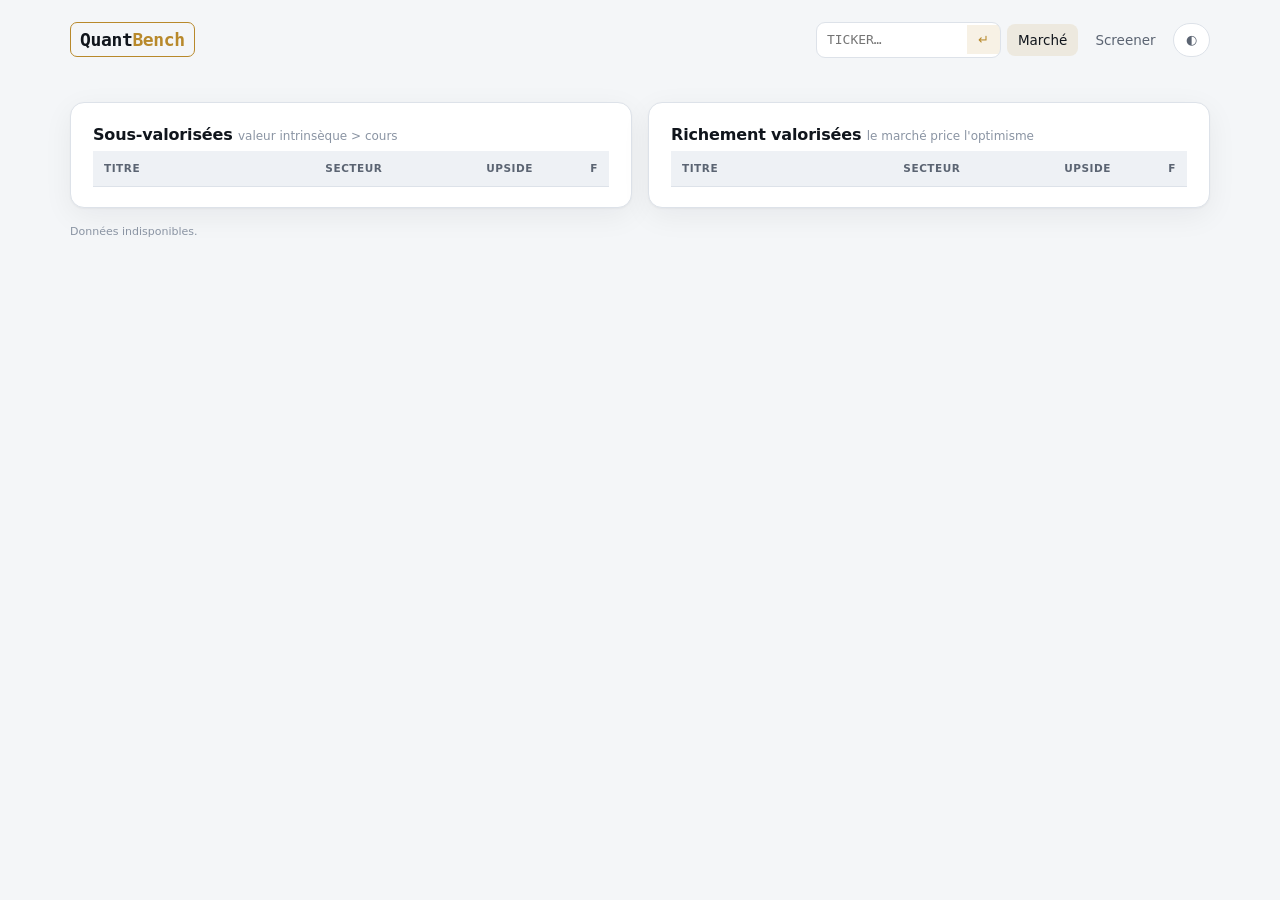
==== app/index.html @ 0b735e2a "Refonte pro : recherche universelle, projection 20 ans, cône court terme, activité, résumé résultats" ====
<!doctype html>
<html lang="fr">
<head>
<meta charset="utf-8">
<meta name="viewport" content="width=device-width, initial-scale=1">
<title>QuantBench — Valorisation intrinsèque du NASDAQ</title>
<meta name="description" content="Valorisation intrinsèque, forensique et sentiment — screener pro gratuit du NASDAQ.">
<link rel="icon" href="data:image/svg+xml,<svg xmlns='http://www.w3.org/2000/svg' viewBox='0 0 100 100'><text y='.9em' font-size='90'>📈</text></svg>">
<link rel="stylesheet" href="assets/style.css">
</head>
<body>
<div class="wrap">
  <nav class="nav">
    <div class="brand"><span class="mark">Quant<b>Bench</b></span></div>
    <div class="navlinks">
      <div class="search"><input id="tickerSearch" list="tickerList" placeholder="ticker…" autocomplete="off" spellcheck="false"><button id="searchGo" type="button">↵</button></div>
      <datalist id="tickerList"></datalist>
      <a href="index.html" class="active">Marché</a>
      <a href="screener.html">Screener</a>
      <button class="toggle" id="themeBtn" type="button">◐</button>
    </div>
  </nav>

  <div class="grid g4" id="stats" style="margin-bottom:18px"></div>

  <div class="pcards">
    <div class="card" style="margin-bottom:0">
      <h2>Sous-valorisées <span class="sub">valeur intrinsèque &gt; cours</span></h2>
      <div class="tableScroll"><table><thead><tr><th>Titre</th><th>Secteur</th><th>Upside</th><th>F</th></tr></thead><tbody id="up"></tbody></table></div>
    </div>
    <div class="card" style="margin-bottom:0">
      <h2>Richement valorisées <span class="sub">le marché price l'optimisme</span></h2>
      <div class="tableScroll"><table><thead><tr><th>Titre</th><th>Secteur</th><th>Upside</th><th>F</th></tr></thead><tbody id="down"></tbody></table></div>
    </div>
  </div>

  <p class="mini" id="disc" style="margin-top:16px"></p>
</div>

<script src="assets/app.js"></script>
<script>
function row(r){
  const cls=(r.upside||0)>=0?'pos':'neg';
  return `<tr onclick="location.href='stock.html?t=${r.ticker}'">
    <td><span class="tk-cell">${r.ticker}</span></td>
    <td><span class="pill">${(r.sector||'—')}</span></td>
    <td class="num ${cls}" style="font-weight:600">${QB.pct(r.upside)}</td>
    <td class="num">${r.piotroski==null?'—':r.piotroski}</td></tr>`;
}
(async()=>{
  QB.initTheme(); QB.mountSearch();
  let d; try{ d=await (await fetch('us/_screener.json',{cache:'no-store'})).json(); }
  catch(e){ document.getElementById('disc').textContent='Données indisponibles.'; return; }
  const rows=d.rows||[];
  const uv=rows.filter(r=>r.upside>0).length;
  const meds=rows.map(r=>r.upside).filter(v=>v!=null).sort((a,b)=>a-b);
  const med=meds.length?meds[Math.floor(meds.length/2)]:0;
  document.getElementById('stats').innerHTML=[
    ['Titres couverts',d.n_ok],['Sous-valorisés',`${uv}/${d.n_ok}`],
    ['Upside médian',QB.pct(med)],['MàJ',d.updated||'—']
  ].map(([k,v])=>`<div class="tile"><div class="k">${k}</div><div class="v" style="font-size:${String(v).length>10?'14px':'22px'}">${v}</div></div>`).join('');
  document.getElementById('up').innerHTML=rows.filter(r=>r.upside!=null).slice(0,15).map(row).join('');
  document.getElementById('down').innerHTML=rows.filter(r=>r.upside!=null).slice(-12).reverse().map(row).join('');
  document.getElementById('disc').innerHTML=`${d.n_ok} titres NASDAQ · valorisation routée (Damodaran) + forensique + sentiment · données SEC + marché, USD · éducatif, pas un conseil.`;
})();
</script>
</body>
</html>
---- app/assets/style.css ----
:root{
  --bg:#f4f6f8; --surface:#fff; --surface-2:#eef1f5; --border:#dde2e9;
  --ink:#10151c; --muted:#5b6472; --faint:#8a94a3;
  --accent:#b8892b; --accent-soft:rgba(184,137,43,.12);
  --pos:#1f8a5b; --pos-soft:rgba(31,138,91,.14); --neg:#cf4a41; --neg-soft:rgba(207,74,65,.13);
  --neutral:#8a94a3;
  --shadow:0 1px 2px rgba(16,21,28,.04),0 8px 30px rgba(16,21,28,.06);
  --mono:ui-monospace,"Cascadia Code","Segoe UI Mono","SF Mono",Consolas,monospace;
  --sans:-apple-system,"Segoe UI",system-ui,Roboto,"Helvetica Neue",sans-serif;
}
@media (prefers-color-scheme:dark){:root{
  --bg:#0d1117;--surface:#161b22;--surface-2:#1c232d;--border:#262d38;
  --ink:#e8ecf2;--muted:#9aa5b4;--faint:#6b7482;--accent:#d0a84e;--accent-soft:rgba(208,168,78,.15);
  --pos:#3fb880;--pos-soft:rgba(63,184,128,.15);--neg:#e06b62;--neg-soft:rgba(224,107,98,.15);--neutral:#6b7482;
  --shadow:0 1px 2px rgba(0,0,0,.3),0 8px 30px rgba(0,0,0,.35);}}
:root[data-theme=light]{color-scheme:light;--bg:#f4f6f8;--surface:#fff;--surface-2:#eef1f5;--border:#dde2e9;--ink:#10151c;--muted:#5b6472;--faint:#8a94a3;--accent:#b8892b;--accent-soft:rgba(184,137,43,.12);--pos:#1f8a5b;--pos-soft:rgba(31,138,91,.14);--neg:#cf4a41;--neg-soft:rgba(207,74,65,.13);--neutral:#8a94a3;}
:root[data-theme=dark]{color-scheme:dark;--bg:#0d1117;--surface:#161b22;--surface-2:#1c232d;--border:#262d38;--ink:#e8ecf2;--muted:#9aa5b4;--faint:#6b7482;--accent:#d0a84e;--accent-soft:rgba(208,168,78,.15);--pos:#3fb880;--pos-soft:rgba(63,184,128,.15);--neg:#e06b62;--neg-soft:rgba(224,107,98,.15);--neutral:#6b7482;}

*{box-sizing:border-box}
body{margin:0;background:var(--bg);color:var(--ink);font-family:var(--sans);line-height:1.5;-webkit-font-smoothing:antialiased}
a{color:var(--accent);text-decoration:none}
a:hover{text-decoration:underline}
.wrap{max-width:1180px;margin:0 auto;padding:22px 20px 70px}
.mono{font-family:var(--mono);font-variant-numeric:tabular-nums}

/* top nav */
.nav{display:flex;align-items:center;justify-content:space-between;gap:16px;margin-bottom:26px;flex-wrap:wrap}
.brand{display:flex;align-items:baseline;gap:10px}
.brand .mark{font-family:var(--mono);font-weight:700;font-size:18px;letter-spacing:-.02em;padding:3px 9px;border:1.5px solid var(--accent);border-radius:7px;color:var(--ink)}
.brand .mark b{color:var(--accent)}
.brand .tag{color:var(--muted);font-size:12.5px}
.navlinks{display:flex;gap:6px;align-items:center}
.navlinks a{color:var(--muted);font-size:13.5px;padding:6px 11px;border-radius:8px}
.navlinks a:hover{background:var(--surface-2);text-decoration:none;color:var(--ink)}
.navlinks a.active{color:var(--ink);background:var(--accent-soft)}
.toggle{font:inherit;font-size:13px;color:var(--muted);background:var(--surface);border:1px solid var(--border);border-radius:999px;padding:6px 12px;cursor:pointer}
.toggle:hover{border-color:var(--accent);color:var(--ink)}

/* headings */
h1{font-size:26px;letter-spacing:-.02em;margin:0 0 6px;text-wrap:balance}
h2{font-size:16px;letter-spacing:-.01em;margin:0 0 4px}
.eyebrow{font-size:11px;text-transform:uppercase;letter-spacing:.1em;color:var(--accent);font-weight:600;margin-bottom:6px}
.lede{color:var(--muted);font-size:14px;max-width:80ch;margin:0 0 18px}
.lede b{color:var(--ink)}

/* cards & grid */
.card{background:var(--surface);border:1px solid var(--border);border-radius:14px;box-shadow:var(--shadow);padding:20px 22px;margin-bottom:20px}
.card>.desc{color:var(--muted);font-size:13px;margin:0 0 14px}
.grid{display:grid;gap:16px}
.g3{grid-template-columns:repeat(3,1fr)}
.g4{grid-template-columns:repeat(4,1fr)}
@media(max-width:760px){.g3,.g4{grid-template-columns:1fr 1fr}}
@media(max-width:480px){.g3,.g4{grid-template-columns:1fr}}

/* stat tiles */
.tile{background:var(--surface);border:1px solid var(--border);border-radius:12px;padding:14px 16px}
.tile .k{font-size:10.5px;text-transform:uppercase;letter-spacing:.05em;color:var(--faint)}
.tile .v{font-family:var(--mono);font-variant-numeric:tabular-nums;font-size:22px;font-weight:700;margin-top:3px}
.tile .s{font-size:11px;color:var(--faint);margin-top:2px}

/* opportunity cards (dashboard) */
.opps{display:grid;grid-template-columns:repeat(auto-fill,minmax(230px,1fr));gap:14px}
.opp{background:var(--surface);border:1px solid var(--border);border-radius:12px;padding:15px 16px;box-shadow:var(--shadow);display:block}
.opp:hover{border-color:var(--accent);text-decoration:none}
.opp .tk{font-family:var(--mono);font-weight:700;font-size:16px;color:var(--ink)}
.opp .nm{color:var(--muted);font-size:12px;margin-bottom:8px;white-space:nowrap;overflow:hidden;text-overflow:ellipsis}
.opp .up{font-family:var(--mono);font-size:20px;font-weight:700}
.opp .meta{font-size:11.5px;color:var(--faint);margin-top:6px}
.up.pos{color:var(--pos)} .up.neg{color:var(--neg)}

/* tables */
.tableScroll{overflow-x:auto}
table{width:100%;border-collapse:collapse;font-size:13.5px}
th,td{padding:10px 11px;text-align:right;border-bottom:1px solid var(--border);white-space:nowrap}
th:first-child,td:first-child{text-align:left}
thead th{position:sticky;top:0;background:var(--surface-2);font-size:10.5px;text-transform:uppercase;letter-spacing:.05em;color:var(--muted);font-weight:600;cursor:pointer;user-select:none}
thead th:hover{color:var(--ink)}
tbody tr:hover{background:var(--accent-soft)}
tbody tr{cursor:pointer}
td.num{font-family:var(--mono);font-variant-numeric:tabular-nums}
.tk-cell{font-family:var(--mono);font-weight:700;color:var(--ink)}

/* badges */
.badge{display:inline-block;font-size:11px;font-weight:600;padding:2px 8px;border-radius:999px;border:1px solid transparent}
.badge.positive{color:var(--pos);background:var(--pos-soft);border-color:var(--pos)}
.badge.negative{color:var(--neg);background:var(--neg-soft);border-color:var(--neg)}
.badge.neutral{color:var(--muted);background:var(--surface-2);border-color:var(--border)}
.pill{display:inline-block;font-size:11px;padding:2px 8px;border-radius:6px;background:var(--surface-2);color:var(--muted);border:1px solid var(--border)}
.pill.flag{color:var(--neg);border-color:var(--neg);background:var(--neg-soft)}
.pill.good{color:var(--pos);border-color:var(--pos);background:var(--pos-soft)}

/* filters (screener) */
.filters{display:grid;grid-template-columns:repeat(auto-fit,minmax(150px,1fr));gap:12px;margin-bottom:16px}
.field{display:flex;flex-direction:column;gap:4px}
.field label{font-size:10.5px;text-transform:uppercase;letter-spacing:.05em;color:var(--faint)}
.field input,.field select{font:inherit;font-size:13px;padding:7px 9px;border:1px solid var(--border);border-radius:8px;background:var(--surface);color:var(--ink)}
.field input:focus,.field select:focus{outline:2px solid var(--accent);outline-offset:1px}
.rangewrap{display:flex;align-items:center;gap:6px}
.rangewrap input{width:100%}

/* upside bar */
.ubar{position:relative;width:80px;height:8px;background:var(--surface-2);border-radius:4px;display:inline-block;vertical-align:middle}
.ubar .mid{position:absolute;left:50%;top:-2px;bottom:-2px;width:1px;background:var(--faint);opacity:.6}
.ubar i{position:absolute;top:0;height:100%;border-radius:4px}

/* profile */
.phead{display:flex;flex-wrap:wrap;align-items:flex-end;justify-content:space-between;gap:14px;margin-bottom:18px}
.phead .px{text-align:right}
.verdict{display:grid;grid-template-columns:1.4fr 1fr 1fr;gap:1px;background:var(--border);border:1px solid var(--border);border-radius:14px;overflow:hidden;box-shadow:var(--shadow);margin-bottom:20px}
@media(max-width:680px){.verdict{grid-template-columns:1fr}}
.vcell{background:var(--surface);padding:18px 20px}
.vcell .k{font-size:10.5px;text-transform:uppercase;letter-spacing:.06em;color:var(--faint);margin-bottom:7px}
.vcell .big{font-family:var(--mono);font-size:30px;font-weight:700;letter-spacing:-.02em;line-height:1}
.vcell .note{font-size:12px;color:var(--muted);margin-top:7px}
.newslist{display:flex;flex-direction:column;gap:0}
.newsitem{display:flex;gap:11px;align-items:flex-start;padding:11px 0;border-bottom:1px solid var(--border)}
.newsitem:last-child{border-bottom:none}
.newsitem .t{font-size:13.5px}
.newsitem .src{font-size:11px;color:var(--faint);margin-top:2px}
.flagitem{padding:9px 0;border-bottom:1px solid var(--border);font-size:13px;display:flex;gap:9px;align-items:flex-start}
.flagitem:last-child{border-bottom:none}
.disclaimer{font-size:12px;color:var(--faint);margin-top:16px;border-top:1px solid var(--border);padding-top:14px;text-wrap:pretty}
.loading{color:var(--muted);font-size:14px;padding:40px 0;text-align:center}
.spark{display:block}
.confbadge{font-size:10.5px;text-transform:uppercase;letter-spacing:.04em}

/* recherche dans la nav */
.search{display:flex;align-items:center;gap:0;background:var(--surface);border:1px solid var(--border);border-radius:9px;overflow:hidden}
.search:focus-within{border-color:var(--accent)}
.search input{font:inherit;font-size:13px;font-family:var(--mono);width:150px;padding:7px 10px;border:0;background:transparent;color:var(--ink);text-transform:uppercase}
.search input:focus{outline:none}
.search button{border:0;background:var(--accent-soft);color:var(--accent);padding:7px 11px;cursor:pointer;font-size:13px}
.search button:hover{background:var(--accent);color:#fff}
@media(max-width:620px){.search input{width:96px}}

/* graphiques */
svg.chart{width:100%;height:auto;display:block}
.chart .ax{fill:var(--faint);font-size:10px;font-family:var(--mono)}
.muted{color:var(--muted)}

/* grille de cartes profil (pro, dense) */
.pcards{display:grid;grid-template-columns:1fr 1fr;gap:16px}
@media(max-width:820px){.pcards{grid-template-columns:1fr}}
.pcards .card{margin-bottom:0}
.card.span2{grid-column:1/-1}
.kv{display:grid;grid-template-columns:1fr auto;gap:4px 14px;font-size:13px}
.kv .lbl{color:var(--muted)}
.kv .val{font-family:var(--mono);font-variant-numeric:tabular-nums;text-align:right}
.summary{font-size:13px;color:var(--muted);line-height:1.55}
.mini{font-size:11px;color:var(--faint);margin-top:8px}
h2 .sub{font-weight:400;color:var(--faint);font-size:12px;letter-spacing:0;text-transform:none}
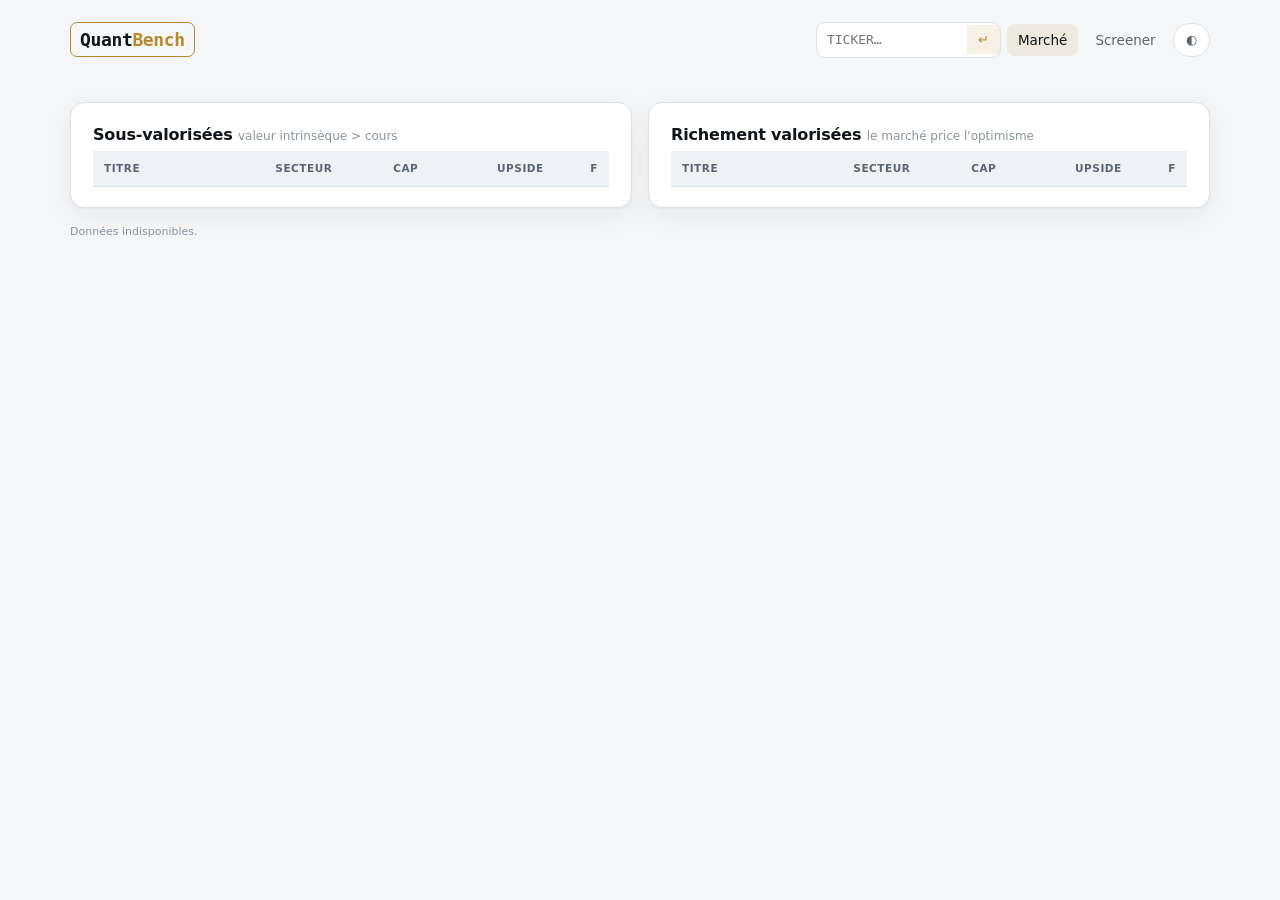
==== commit 709db4a9: "Qualité pro : bande d'upside crédible (±) + plancher capitalisation 5 Md$ sur le dashboard + colonne" ====
--- a/app/index.html
+++ b/app/index.html
@@ -26,11 +26,11 @@
   <div class="pcards">
     <div class="card" style="margin-bottom:0">
       <h2>Sous-valorisées <span class="sub">valeur intrinsèque &gt; cours</span></h2>
-      <div class="tableScroll"><table><thead><tr><th>Titre</th><th>Secteur</th><th>Upside</th><th>F</th></tr></thead><tbody id="up"></tbody></table></div>
+      <div class="tableScroll"><table><thead><tr><th>Titre</th><th>Secteur</th><th>Cap</th><th>Upside</th><th>F</th></tr></thead><tbody id="up"></tbody></table></div>
     </div>
     <div class="card" style="margin-bottom:0">
       <h2>Richement valorisées <span class="sub">le marché price l'optimisme</span></h2>
-      <div class="tableScroll"><table><thead><tr><th>Titre</th><th>Secteur</th><th>Upside</th><th>F</th></tr></thead><tbody id="down"></tbody></table></div>
+      <div class="tableScroll"><table><thead><tr><th>Titre</th><th>Secteur</th><th>Cap</th><th>Upside</th><th>F</th></tr></thead><tbody id="down"></tbody></table></div>
     </div>
   </div>
 
@@ -44,6 +44,7 @@
   return `<tr onclick="location.href='stock.html?t=${r.ticker}'">
     <td><span class="tk-cell">${r.ticker}</span></td>
     <td><span class="pill">${(r.sector||'—')}</span></td>
+    <td class="num">${r.market_cap==null?'—':QB.nf0.format(r.market_cap)+' Md'}</td>
     <td class="num ${cls}" style="font-weight:600">${QB.pct(r.upside)}</td>
     <td class="num">${r.piotroski==null?'—':r.piotroski}</td></tr>`;
 }
@@ -59,9 +60,11 @@
     ['Titres couverts',d.n_ok],['Sous-valorisés',`${uv}/${d.n_ok}`],
     ['Upside médian',QB.pct(med)],['MàJ',d.updated||'—']
   ].map(([k,v])=>`<div class="tile"><div class="k">${k}</div><div class="v" style="font-size:${String(v).length>10?'14px':'22px'}">${v}</div></div>`).join('');
-  document.getElementById('up').innerHTML=rows.filter(r=>r.upside!=null).slice(0,15).map(row).join('');
-  document.getElementById('down').innerHTML=rows.filter(r=>r.upside!=null).slice(-12).reverse().map(row).join('');
-  document.getElementById('disc').innerHTML=`${d.n_ok} titres NASDAQ · valorisation routée (Damodaran) + forensique + sentiment · données SEC + marché, USD · éducatif, pas un conseil.`;
+  // Dashboard = opportunités crédibles : plancher de capitalisation (pros).
+  const big=rows.filter(r=>r.upside!=null && (r.market_cap||0)>=5);
+  document.getElementById('up').innerHTML=big.slice(0,15).map(row).join('');
+  document.getElementById('down').innerHTML=big.slice(-12).reverse().map(row).join('');
+  document.getElementById('disc').innerHTML=`${d.n_ok} titres NASDAQ · top opportunités filtrées ≥ 5 Md$ · valorisation routée (Damodaran) + forensique + sentiment · SEC + marché, USD · éducatif, pas un conseil.`;
 })();
 </script>
 </body>
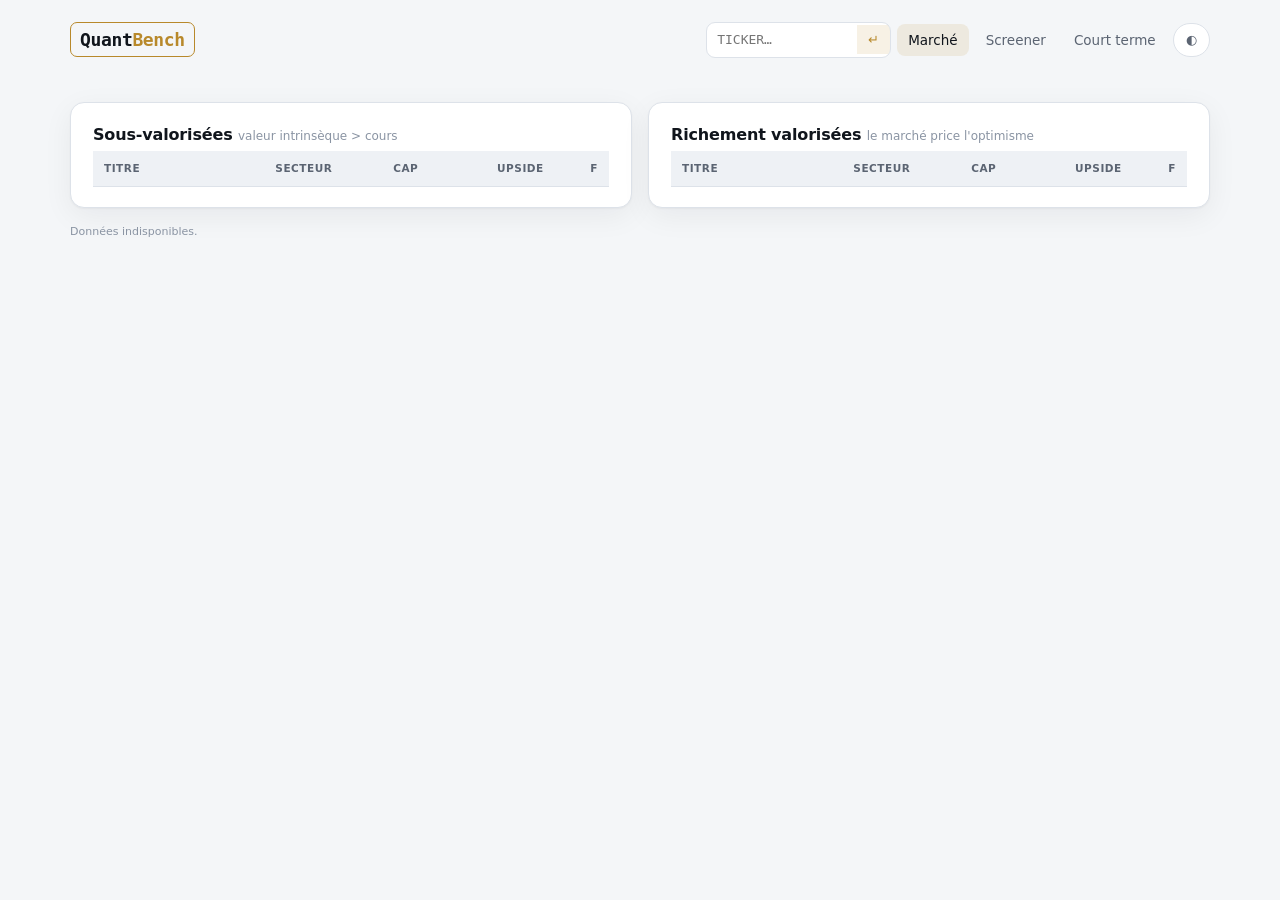
==== commit b871b7b2: "Pipeline 100% FMP (US + Canada), signal court terme clair, onglet Court terme - data/fmp.py : couche" ====
--- a/app/index.html
+++ b/app/index.html
@@ -17,6 +17,7 @@
       <datalist id="tickerList"></datalist>
       <a href="index.html" class="active">Marché</a>
       <a href="screener.html">Screener</a>
+      <a href="shortterm.html">Court terme</a>
       <button class="toggle" id="themeBtn" type="button">◐</button>
     </div>
   </nav>
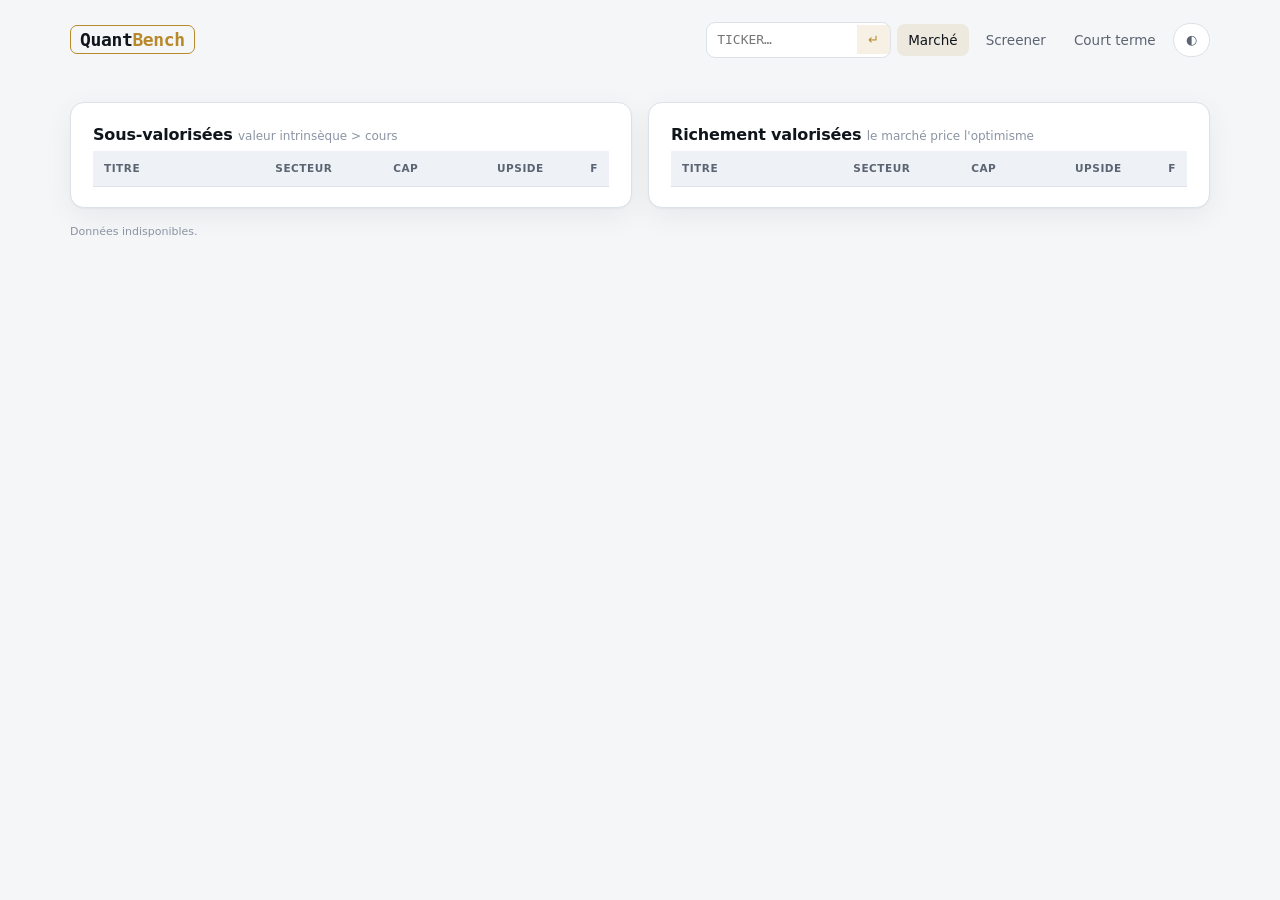
==== commit 0af8ae99: "Monte Carlo par titre (upside fondé dessus), projection CSV complète, documents investisseurs, logo " ====
--- a/app/index.html
+++ b/app/index.html
@@ -11,7 +11,7 @@
 <body>
 <div class="wrap">
   <nav class="nav">
-    <div class="brand"><span class="mark">Quant<b>Bench</b></span></div>
+    <div class="brand"><a href="index.html" style="text-decoration:none"><span class="mark">Quant<b>Bench</b></span></a></div>
     <div class="navlinks">
       <div class="search"><input id="tickerSearch" list="tickerList" placeholder="ticker…" autocomplete="off" spellcheck="false"><button id="searchGo" type="button">↵</button></div>
       <datalist id="tickerList"></datalist>
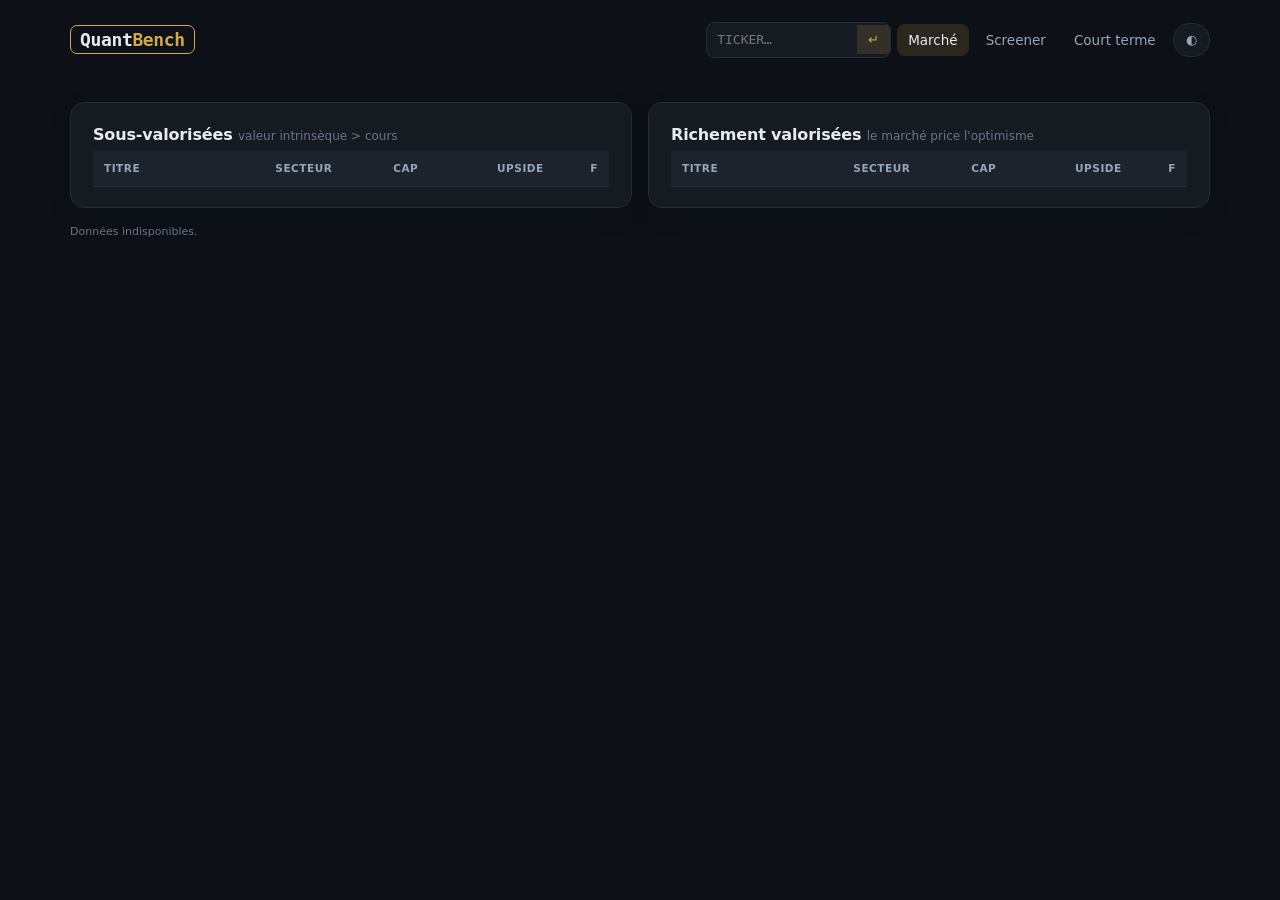
==== commit 2ccdd825: "Couverture ~92% : valorise les pré-revenu/financières + fixe la dégénérescence + thème nuit Bugs de " ====
--- a/app/index.html
+++ b/app/index.html
@@ -6,6 +6,7 @@
 <title>QuantBench — Valorisation intrinsèque du NASDAQ</title>
 <meta name="description" content="Valorisation intrinsèque, forensique et sentiment — screener pro gratuit du NASDAQ.">
 <link rel="icon" href="data:image/svg+xml,<svg xmlns='http://www.w3.org/2000/svg' viewBox='0 0 100 100'><text y='.9em' font-size='90'>📈</text></svg>">
+<script>try{document.documentElement.setAttribute('data-theme',localStorage.getItem('qb-theme')||'dark')}catch(e){document.documentElement.setAttribute('data-theme','dark')}</script>
 <link rel="stylesheet" href="assets/style.css">
 </head>
 <body>
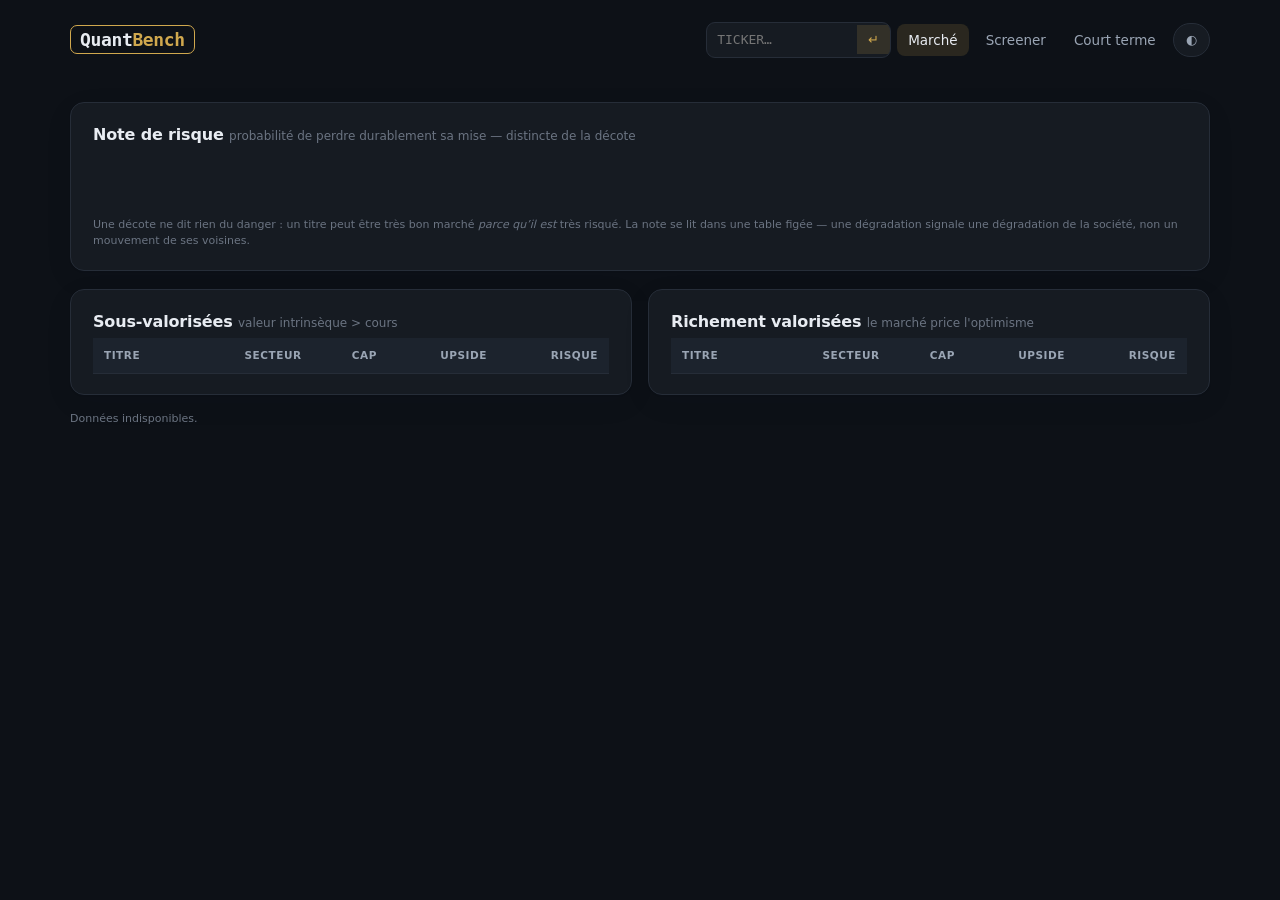
==== commit 39bccc03: "Liquidite de sortie, note en page d'accueil, et l'archive qui permettra de mesurer 1. LE VOLUME ECHA" ====
--- a/app/index.html
+++ b/app/index.html
@@ -3,8 +3,8 @@
 <head>
 <meta charset="utf-8">
 <meta name="viewport" content="width=device-width, initial-scale=1">
-<title>QuantBench — Valorisation intrinsèque du NASDAQ</title>
-<meta name="description" content="Valorisation intrinsèque, forensique et sentiment — screener pro gratuit du NASDAQ.">
+<title>QuantBench — Valorisation intrinsèque · NASDAQ · NYSE · Canada · OTC</title>
+<meta name="description" content="Valorisation intrinsèque, forensique et sentiment — screener pro gratuit : NASDAQ, NYSE, Bourse canadienne et OTC.">
 <link rel="icon" href="data:image/svg+xml,<svg xmlns='http://www.w3.org/2000/svg' viewBox='0 0 100 100'><text y='.9em' font-size='90'>📈</text></svg>">
 <script>try{document.documentElement.setAttribute('data-theme',localStorage.getItem('qb-theme')||'dark')}catch(e){document.documentElement.setAttribute('data-theme','dark')}</script>
 <link rel="stylesheet" href="assets/style.css">
@@ -24,15 +24,22 @@
   </nav>
 
   <div class="grid g4" id="stats" style="margin-bottom:18px"></div>
+  <div class="card" style="margin-bottom:18px">
+    <h2>Note de risque <span class="sub">probabilité de perdre durablement sa mise — distincte de la décote</span></h2>
+    <div id="risqueBarres" style="display:flex;gap:3px;align-items:flex-end;height:56px;margin:6px 0 8px"></div>
+    <div class="mini">Une décote ne dit rien du danger : un titre peut être très bon marché
+      <em>parce qu’il est</em> très risqué. La note se lit dans une table figée — une dégradation
+      signale une dégradation de la société, non un mouvement de ses voisines.</div>
+  </div>
 
   <div class="pcards">
     <div class="card" style="margin-bottom:0">
       <h2>Sous-valorisées <span class="sub">valeur intrinsèque &gt; cours</span></h2>
-      <div class="tableScroll"><table><thead><tr><th>Titre</th><th>Secteur</th><th>Cap</th><th>Upside</th><th>F</th></tr></thead><tbody id="up"></tbody></table></div>
+      <div class="tableScroll"><table><thead><tr><th>Titre</th><th>Secteur</th><th>Cap</th><th>Upside</th><th>Risque</th></tr></thead><tbody id="up"></tbody></table></div>
     </div>
     <div class="card" style="margin-bottom:0">
       <h2>Richement valorisées <span class="sub">le marché price l'optimisme</span></h2>
-      <div class="tableScroll"><table><thead><tr><th>Titre</th><th>Secteur</th><th>Cap</th><th>Upside</th><th>F</th></tr></thead><tbody id="down"></tbody></table></div>
+      <div class="tableScroll"><table><thead><tr><th>Titre</th><th>Secteur</th><th>Cap</th><th>Upside</th><th>Risque</th></tr></thead><tbody id="down"></tbody></table></div>
     </div>
   </div>
 
@@ -48,7 +55,7 @@
     <td><span class="pill">${(r.sector||'—')}</span></td>
     <td class="num">${r.market_cap==null?'—':QB.nf0.format(r.market_cap)+' Md'}</td>
     <td class="num ${cls}" style="font-weight:600">${QB.pct(r.upside)}</td>
-    <td class="num">${r.piotroski==null?'—':r.piotroski}</td></tr>`;
+    <td class="num">${r.note_risque?`<span class="note-risque tag nr-${r.note_risque[0].toLowerCase()}">${r.note_risque}</span>`:'<span style="color:var(--faint)">—</span>'}</td></tr>`;
 }
 (async()=>{
   QB.initTheme(); QB.mountSearch();
@@ -60,13 +67,28 @@
   const med=meds.length?meds[Math.floor(meds.length/2)]:0;
   document.getElementById('stats').innerHTML=[
     ['Titres couverts',d.n_ok],['Sous-valorisés',`${uv}/${d.n_ok}`],
-    ['Upside médian',QB.pct(med)],['MàJ',d.updated||'—']
+    ['Upside médian',QB.pct(med)],['Risque A ou B',(()=>{
+      const n=rows.filter(r=>r.note_risque&&'AB'.includes(r.note_risque[0])).length;
+      const t=rows.filter(r=>r.note_risque).length;
+      return t?`${Math.round(n/t*100)} %`:'—';})()]
   ].map(([k,v])=>`<div class="tile"><div class="k">${k}</div><div class="v" style="font-size:${String(v).length>10?'14px':'22px'}">${v}</div></div>`).join('');
   // Dashboard = opportunités crédibles : plancher de capitalisation (pros).
   const big=rows.filter(r=>r.upside!=null && (r.market_cap||0)>=5);
   document.getElementById('up').innerHTML=big.slice(0,15).map(row).join('');
   document.getElementById('down').innerHTML=big.slice(-12).reverse().map(row).join('');
-  document.getElementById('disc').innerHTML=`${d.n_ok} titres NASDAQ · top opportunités filtrées ≥ 5 Md$ · valorisation routée (Damodaran) + forensique + sentiment · SEC + marché, USD · éducatif, pas un conseil.`;
+  // Distribution des notes : elle a le DROIT de se deplacer d'un mois sur l'autre,
+  // puisque les bornes sont gelees. C'est precisement ce qui la rend surveillable.
+  const ORDRE=['A+','A','A-','B+','B','B-','C+','C','C-','D+','D','D-','F'];
+  const cpt=Object.fromEntries(ORDRE.map(g=>[g,0]));
+  rows.forEach(r=>{if(r.note_risque in cpt)cpt[r.note_risque]++;});
+  const maxi=Math.max(1,...Object.values(cpt));
+  document.getElementById('risqueBarres').innerHTML=ORDRE.map(g=>{
+    const h=Math.round(cpt[g]/maxi*44)+4;
+    return `<div style="flex:1;text-align:center" title="${cpt[g]} titres notés ${g}">
+      <div style="height:${h}px;border-radius:3px 3px 0 0;background:var(--r-${g[0].toLowerCase()})"></div>
+      <div style="font-size:9.5px;color:var(--faint);margin-top:3px;font-family:var(--mono)">${g}</div>
+    </div>`;}).join('');
+  document.getElementById('disc').innerHTML=`${d.n_ok} titres · NASDAQ, NYSE, Canada &amp; OTC · top opportunités filtrées ≥ 5 Md$ · valorisation routée (Damodaran) + forensique + sentiment · SEC + marché, USD · éducatif, pas un conseil.`;
 })();
 </script>
 </body>
--- a/app/assets/style.css
+++ b/app/assets/style.css
@@ -149,3 +149,51 @@
 .summary{font-size:13px;color:var(--muted);line-height:1.55}
 .mini{font-size:11px;color:var(--faint);margin-top:8px}
 h2 .sub{font-weight:400;color:var(--faint);font-size:12px;letter-spacing:0;text-transform:none}
+
+/* ------------------------------------------------------------------ *
+ * NOTE DE RISQUE — cinq familles, A+ a F
+ *
+ * Palette choisie pour rester lisible en DEUTERANOPIE et PROTANOPIE, les
+ * deux formes les plus repandues de daltonisme : les cinq familles varient
+ * en LUMINOSITE autant qu'en teinte, si bien qu'elles restent ordonnees
+ * meme percues en niveaux de gris. Le vert et le rouge de l'upside ne sont
+ * volontairement PAS reutilises : la note et la decote repondent a deux
+ * questions differentes, les confondre visuellement les ferait lire comme
+ * un seul signal.
+ * ------------------------------------------------------------------ */
+:root{
+  --r-a:#1a7f5a; --r-a-bg:rgba(26,127,90,.14);
+  --r-b:#2f7db8; --r-b-bg:rgba(47,125,184,.14);
+  --r-c:#a8791f; --r-c-bg:rgba(168,121,31,.16);
+  --r-d:#c2612a; --r-d-bg:rgba(194,97,42,.16);
+  --r-f:#a33b47; --r-f-bg:rgba(163,59,71,.16);
+}
+:root[data-theme="dark"]{
+  --r-a:#4fc793; --r-a-bg:rgba(79,199,147,.16);
+  --r-b:#63aee6; --r-b-bg:rgba(99,174,230,.16);
+  --r-c:#d9a942; --r-c-bg:rgba(217,169,66,.18);
+  --r-d:#eb8b4e; --r-d-bg:rgba(235,139,78,.18);
+  --r-f:#e8697a; --r-f-bg:rgba(232,105,122,.18);
+}
+.note-risque{display:inline-flex;align-items:center;justify-content:center;
+  font-family:var(--mono);font-weight:700;letter-spacing:-.02em;
+  border-radius:8px;border:1.5px solid currentColor;line-height:1;
+  padding:.28em .5em;min-width:2.6em}
+.note-risque.grand{font-size:30px;padding:.22em .42em}
+.note-risque.tag{font-size:12px;padding:.24em .42em;min-width:2.4em}
+.nr-a{color:var(--r-a);background:var(--r-a-bg)}
+.nr-b{color:var(--r-b);background:var(--r-b-bg)}
+.nr-c{color:var(--r-c);background:var(--r-c-bg)}
+.nr-d{color:var(--r-d);background:var(--r-d-bg)}
+.nr-f{color:var(--r-f);background:var(--r-f-bg)}
+.dims{display:grid;gap:7px;margin-top:4px}
+.dim{display:grid;grid-template-columns:150px 1fr 46px;gap:10px;align-items:center;
+  font-size:12.5px}
+.dim .dnom{color:var(--muted)}
+.dim .djauge{height:7px;border-radius:4px;background:var(--surface-2);overflow:hidden;
+  position:relative}
+.dim .dbar{height:100%;border-radius:4px}
+.dim .dval{font-family:var(--mono);font-size:11.5px;color:var(--faint);text-align:right}
+.dim.indispo .dnom,.dim.indispo .dval{color:var(--faint);opacity:.65}
+.plafond{display:inline-block;font-size:11.5px;padding:.22em .5em;border-radius:5px;
+  background:var(--r-f-bg);color:var(--r-f);border:1px solid currentColor;margin:2px 4px 2px 0}
